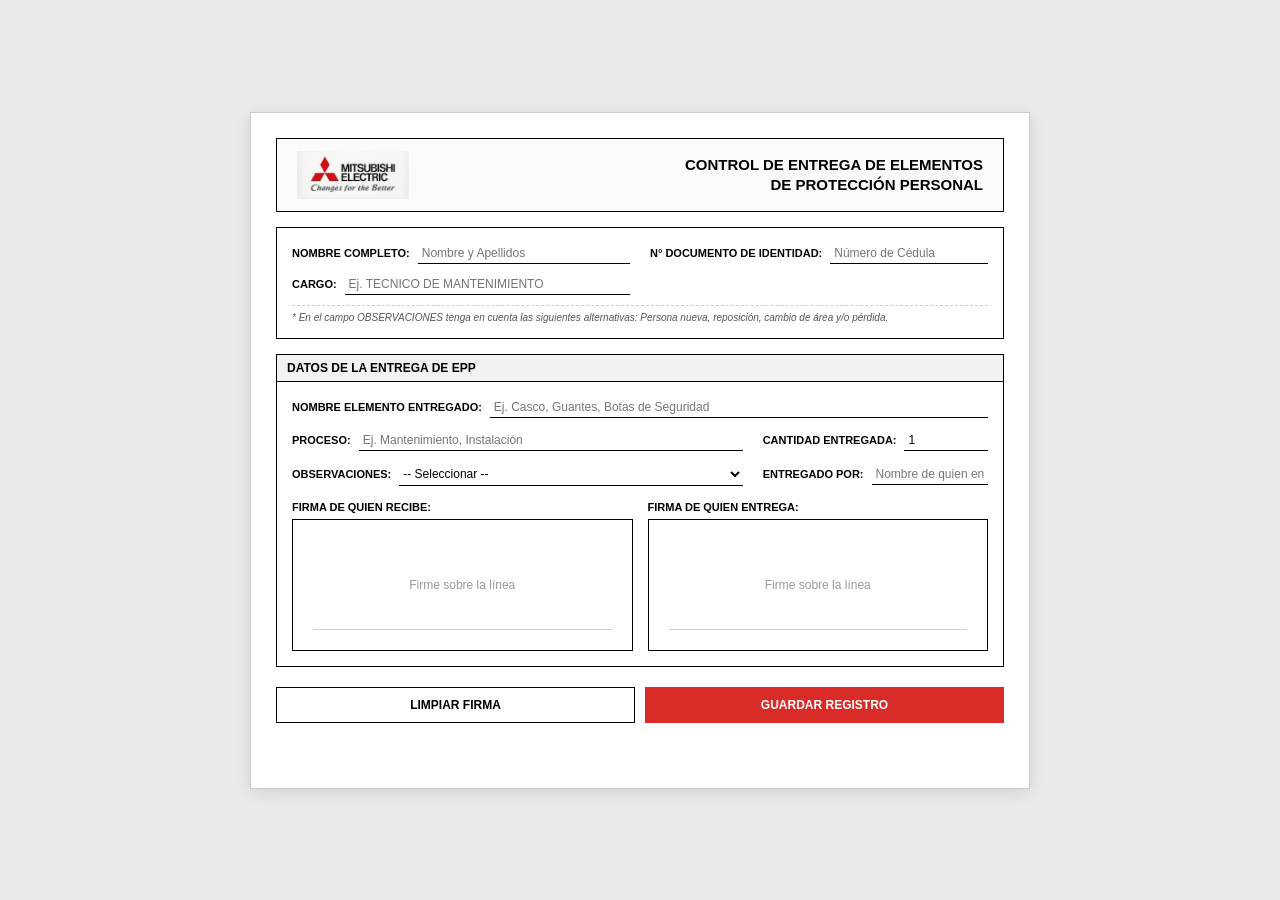
==== index.html @ 2511dfd5 "Renombrar a index.html para GitHub Pages" ====
<!DOCTYPE html>
<html lang="es">
<head>
<meta charset="UTF-8">
<meta name="viewport" content="width=device-width, initial-scale=1.0">
<title>Control de Entrega de EPP</title>
<link rel="stylesheet" href="style.css">
</head>
<body>

<div class="hoja-excel">
  
  <!-- Encabezado con Logo y Título exacto del Excel -->
  <div class="encabezado-tabla">
    <div class="encabezado-tabla__logo">
     <img src="img/img2.jpg" alt="Logo de la empresa">
    </div>
    <div class="encabezado-tabla__titulo">
      CONTROL DE ENTREGA DE ELEMENTOS<br>DE PROTECCIÓN PERSONAL
    </div>
  </div>

  <!-- Sección 1: Datos Fijos del Trabajador -->
  <div class="seccion-trabajador">
    <div class="grid-trabajador">
      <div class="campo-excel">
        <label for="nombre">NOMBRE COMPLETO:</label>
        <input type="text" id="nombre" required placeholder="Nombre y Apellidos">
      </div>
      <div class="campo-excel">
        <label for="documento-id">N° DOCUMENTO DE IDENTIDAD:</label>
        <input type="text" id="documento-id" required placeholder="Número de Cédula">
      </div>
    </div>
    <div class="grid-trabajador" style="margin-top: 10px;">
      <div class="campo-excel">
        <label for="cargo">CARGO:</label>
        <input type="text" id="cargo" placeholder="Ej. TECNICO DE MANTENIMIENTO">
      </div>
    </div>
    <div class="nota-observaciones">
      * En el campo OBSERVACIONES tenga en cuenta las siguientes alternativas: Persona nueva, reposición, cambio de área y/o pérdida.
    </div>
  </div>

  <!-- Sección 2: Registro de la Entrega (Columnas de la tabla) -->
  <div class="seccion-epp">
    <div class="seccion-epp__titulo">DATOS DE LA ENTREGA DE EPP</div>
    
    <div class="campo-excel" style="margin-bottom: 12px;">
      <label for="epp">NOMBRE ELEMENTO ENTREGADO:</label>
      <input type="text" id="epp" required placeholder="Ej. Casco, Guantes, Botas de Seguridad">
    </div>

    <div class="grid-epp">
      <div class="campo-excel">
        <label for="proceso">PROCESO:</label>
        <input type="text" id="proceso" placeholder="Ej. Mantenimiento, Instalación">
      </div>
      <div class="campo-excel">
        <label for="cantidad">CANTIDAD ENTREGADA:</label>
        <input type="number" id="cantidad" value="1" min="1">
      </div>
    </div>

    <div class="grid-epp" style="margin-top: 12px;">
      <div class="campo-excel">
        <label for="observaciones">OBSERVACIONES:</label>
        <select id="observaciones">
          <option value="">-- Seleccionar --</option>
          <option value="Persona nueva">Persona nueva</option>
          <option value="Reposición">Reposición</option>
          <option value="Cambio de área">Cambio de área</option>
          <option value="Pérdida">Pérdida</option>
        </select>
      </div>
      <div class="campo-excel">
        <label for="entrega">ENTREGADO POR:</label>
        <input type="text" id="entrega" required placeholder="Nombre de quien entrega">
      </div>
    </div>

    <!-- Bloque de Firmas -->
    <div class="grid-firmas">
      <div class="firma-bloque">
        <label>FIRMA DE QUIEN RECIBE:</label>
        <div class="firma-lienzo">
          <canvas id="lienzo-recibe"></canvas>
          <span class="firma-lienzo__marca"></span>
          <span class="firma-lienzo__vacio" id="marcador-vacio-recibe">Firme sobre la línea</span>
        </div>
      </div>

      <div class="firma-bloque">
        <label>FIRMA DE QUIEN ENTREGA:</label>
        <div class="firma-lienzo">
          <canvas id="lienzo-entrega"></canvas>
          <span class="firma-lienzo__marca"></span>
          <span class="firma-lienzo__vacio" id="marcador-vacio-entrega">Firme sobre la línea</span>
        </div>
      </div>
    </div>
  </div>

  <!-- Botones -->
  <div class="acciones">
    <button class="boton boton--limpiar" id="btn-limpiar" type="button">Limpiar Firma</button>
    <button class="boton boton--guardar" id="btn-guardar" type="button">Guardar Registro</button>
  </div>

  <p class="estado" id="estado"></p>
</div>

<script>
(function(){
  // Reemplaza esta URL por la URL de tu Web App desplegada en Google Apps Script
  const URL_BACKEND = 'https://script.google.com/macros/s/AKfycbyQ6_ZboArLVI1lD9yYZl3Hnw3t8g-4eSgAZSee0zaaP73YEIxnqIEa2lY50r6Mg6xx/exec';

  const btnLimpiar = document.getElementById('btn-limpiar');
  const btnGuardar = document.getElementById('btn-guardar');
  const estado = document.getElementById('estado');

  // Campos
  const inputNombre = document.getElementById('nombre');
  const inputDocumento = document.getElementById('documento-id');
  const inputCargo = document.getElementById('cargo');
  const inputEpp = document.getElementById('epp');
  const inputProceso = document.getElementById('proceso');
  const inputCantidad = document.getElementById('cantidad');
  const inputObservaciones = document.getElementById('observaciones');
  const inputEntrega = document.getElementById('entrega');

  // Crea un panel de firma independiente a partir de un canvas y su marcador de "vacío"
  function crearPanelFirma(idCanvas, idMarcador){
    const canvas = document.getElementById(idCanvas);
    const ctx = canvas.getContext('2d');
    const marcadorVacio = document.getElementById(idMarcador);

    let dibujando = false;
    let trazoIniciado = false;
    let ultimaPos = { x: 0, y: 0 };

    function ajustarLienzo(){
      const relacionPixeles = window.devicePixelRatio || 1;
      const rect = canvas.getBoundingClientRect();
      canvas.width = rect.width * relacionPixeles;
      canvas.height = rect.height * relacionPixeles;
      ctx.scale(relacionPixeles, relacionPixeles);
      ctx.lineWidth = 2;
      ctx.lineCap = 'round';
      ctx.lineJoin = 'round';
      ctx.strokeStyle = '#000000';
    }

    function posDesdeEvento(evento){
      const rect = canvas.getBoundingClientRect();
      const punto = evento.touches ? evento.touches[0] : evento;
      return {
        x: punto.clientX - rect.left,
        y: punto.clientY - rect.top
      };
    }

    function iniciarTrazo(evento){
      dibujando = true;
      trazoIniciado = true;
      marcadorVacio.style.opacity = '0';
      ultimaPos = posDesdeEvento(evento);
      evento.preventDefault();
    }

    function dibujar(evento){
      if(!dibujando) return;
      const pos = posDesdeEvento(evento);
      ctx.beginPath();
      ctx.moveTo(ultimaPos.x, ultimaPos.y);
      ctx.lineTo(pos.x, pos.y);
      ctx.stroke();
      ultimaPos = pos;
      evento.preventDefault();
    }

    function terminarTrazo(){
      dibujando = false;
    }

    canvas.addEventListener('mousedown', iniciarTrazo);
    canvas.addEventListener('mousemove', dibujar);
    window.addEventListener('mouseup', terminarTrazo);

    canvas.addEventListener('touchstart', iniciarTrazo, { passive: false });
    canvas.addEventListener('touchmove', dibujar, { passive: false });
    canvas.addEventListener('touchend', terminarTrazo);

    window.addEventListener('resize', function(){
      const datosPrevios = trazoIniciado ? canvas.toDataURL() : null;
      ajustarLienzo();
      if(datosPrevios){
        const img = new Image();
        img.onload = function(){ ctx.drawImage(img, 0, 0, canvas.clientWidth, canvas.clientHeight); };
        img.src = datosPrevios;
      }
    });

    ajustarLienzo();

    return {
      estaVacio: function(){ return !trazoIniciado; },
      limpiar: function(){
        ctx.clearRect(0, 0, canvas.width, canvas.height);
        trazoIniciado = false;
        marcadorVacio.style.opacity = '1';
      },
      obtenerDataUrl: function(){ return canvas.toDataURL('image/png'); }
    };
  }

  const firmaRecibe = crearPanelFirma('lienzo-recibe', 'marcador-vacio-recibe');
  const firmaEntrega = crearPanelFirma('lienzo-entrega', 'marcador-vacio-entrega');

  btnLimpiar.addEventListener('click', function(){
    firmaRecibe.limpiar();
    firmaEntrega.limpiar();
    estado.textContent = '';
    estado.className = 'estado';
  });

  btnGuardar.addEventListener('click', function(){
    if(!inputNombre.value.trim() || !inputDocumento.value.trim() || !inputEpp.value.trim() || !inputEntrega.value.trim()){
      estado.textContent = 'Por favor completa los campos obligatorios.';
      estado.className = 'estado estado--error';
      return;
    }
    if(firmaRecibe.estaVacio() || firmaEntrega.estaVacio()){
      estado.textContent = 'Faltan una o ambas firmas.';
      estado.className = 'estado estado--error';
      return;
    }

    const registro = {
      nombre: inputNombre.value.trim(),
      documento: inputDocumento.value.trim(),
      cargo: inputCargo.value.trim(),
      epp: inputEpp.value.trim(),
      proceso: inputProceso.value.trim(),
      cantidad: inputCantidad.value || 1,
      observaciones: inputObservaciones.value,
      entrega: inputEntrega.value.trim(),
      firmaRecibe: firmaRecibe.obtenerDataUrl(),
      firmaEntrega: firmaEntrega.obtenerDataUrl(),
      fecha: new Date().toISOString().split('T')[0]
    };

    btnGuardar.disabled = true;
    estado.textContent = 'Guardando en la hoja de cálculo...';
    estado.className = 'estado';

    fetch(URL_BACKEND, {
      method: 'POST',
      body: JSON.stringify(registro)
    })
      .then(function(respuesta){ return respuesta.json(); })
      .then(function(resultado){
        if(resultado.ok){
          estado.textContent = '¡Registro guardado exitosamente!';
          estado.className = 'estado estado--ok';

          inputNombre.value = '';
          inputDocumento.value = '';
          inputCargo.value = '';
          inputEpp.value = '';
          inputProceso.value = '';
          inputCantidad.value = '1';
          inputObservaciones.value = '';
          inputEntrega.value = '';
          firmaRecibe.limpiar();
          firmaEntrega.limpiar();
        } else {
          estado.textContent = resultado.error || 'No se pudo guardar el registro.';
          estado.className = 'estado estado--error';
        }
      })
      .catch(function(){
        estado.textContent = 'Error de conexión al servidor.';
        estado.className = 'estado estado--error';
      })
      .finally(function(){
        btnGuardar.disabled = false;
      });
  });
})();
</script>

</body>
</html>
---- style.css ----
:root {
  --borde-excel: #B0C4DE;
  --borde-celda: #D9D9D9;
  --fondo-encabezado: #F2F2F2;
  --texto-principal: #000000;
  --rojo-mitsubishi: #D92B27;
  --azul-boton: #1E3A5F;
}

* { 
  box-sizing: border-box; 
}

body {
  margin: 0;
  min-height: 100vh;
  display: flex;
  align-items: center;
  justify-content: center;
  background: #EAEAEA;
  font-family: Arial, Helvetica, sans-serif;
  color: var(--texto-principal);
  padding: 20px 10px;
}

.hoja-excel {
  width: 100%;
  max-width: 780px;
  background: #FFFFFF;
  border: 1px solid #CCCCCC;
  box-shadow: 0 4px 15px rgba(0,0,0,0.1);
  padding: 25px;
}

/* ENCABEZADO Y LOGO */
.encabezado-tabla {
  display: flex;
  align-items: center;
  justify-content: space-between;
  border: 1.5px solid var(--texto-principal);
  padding: 12px 20px;
  margin-bottom: 15px;
  background-color: #FAFAFA;
}

.encabezado-tabla__logo img {
  height: 48px;
  width: auto;
  display: block;
}

.encabezado-tabla__titulo {
  font-size: 15px;
  font-weight: bold;
  text-align: right;
  color: #000000;
  line-height: 1.3;
}

/* SECCIÓN DATOS DEL TRABAJADOR */
.seccion-trabajador {
  border: 1px solid #000000;
  padding: 15px;
  margin-bottom: 15px;
  background-color: #FFFFFF;
}

.grid-trabajador {
  display: grid;
  grid-template-columns: 1fr 1fr;
  gap: 12px 20px;
}

.campo-excel {
  display: flex;
  align-items: center;
}

.campo-excel label {
  font-size: 11px;
  font-weight: bold;
  white-space: nowrap;
  margin-right: 8px;
}

.campo-excel input {
  width: 100%;
  border: none;
  border-bottom: 1px solid #000000;
  font-size: 12px;
  padding: 3px 4px;
  outline: none;
  background: transparent;
}

.nota-observaciones {
  font-size: 10px;
  color: #555555;
  margin-top: 10px;
  font-style: italic;
  border-top: 1px dashed #CCCCCC;
  padding-top: 6px;
}

/* TABLA DE ENTREGA */
.seccion-epp {
  border: 1px solid #000000;
  padding: 15px;
  margin-bottom: 15px;
  background: #FFFFFF;
}

.seccion-epp__titulo {
  font-size: 12px;
  font-weight: bold;
  background: var(--fondo-encabezado);
  padding: 6px 10px;
  margin: -15px -15px 15px -15px;
  border-bottom: 1px solid #000000;
}

.grid-epp {
  display: grid;
  grid-template-columns: 2fr 1fr;
  gap: 12px 20px;
}

.campo-excel select {
  width: 100%;
  border: none;
  border-bottom: 1px solid #000000;
  font-size: 12px;
  padding: 3px 0;
  outline: none;
  background: transparent;
}

/* FIRMA */
.grid-firmas {
  display: grid;
  grid-template-columns: 1fr 1fr;
  gap: 15px;
  margin-top: 15px;
}

.firma-bloque {
  margin-top: 0;
}

.firma-bloque label {
  display: block;
  font-size: 11px;
  font-weight: bold;
  margin-bottom: 6px;
}

.firma-lienzo {
  position: relative;
  border: 1px solid #000000;
  background: #FFFFFF;
  touch-action: none;
}

.firma-lienzo canvas {
  display: block;
  width: 100%;
  height: 130px;
  cursor: crosshair;
}

.firma-lienzo__marca {
  position: absolute;
  left: 20px;
  right: 20px;
  bottom: 20px;
  border-top: 1px solid #CCCCCC;
  pointer-events: none;
}

.firma-lienzo__vacio {
  position: absolute;
  top: 50%;
  left: 50%;
  transform: translate(-50%, -50%);
  font-size: 12px;
  color: #999999;
  pointer-events: none;
  transition: opacity 0.15s ease;
}

/* BOTONES Y ESTADO */
.acciones {
  display: flex;
  gap: 10px;
  margin-top: 20px;
}

.boton {
  flex: 1;
  padding: 10px 0;
  border: 1px solid #000000;
  font-size: 12px;
  font-weight: bold;
  cursor: pointer;
  text-transform: uppercase;
}

.boton--limpiar {
  background: #FFFFFF;
  color: #000000;
}

.boton--guardar {
  background: var(--rojo-mitsubishi);
  color: #FFFFFF;
  border-color: var(--rojo-mitsubishi);
}

.boton--guardar:disabled {
  background: #CCCCCC;
  border-color: #CCCCCC;
  cursor: not-allowed;
}

.estado {
  margin-top: 12px;
  font-size: 12px;
  text-align: center;
  font-weight: bold;
  min-height: 16px;
}

.estado--ok { color: var(--azul-boton); }
.estado--error { color: var(--rojo-mitsubishi); }

@media (max-width: 600px) {
  .grid-trabajador, .grid-epp, .grid-firmas {
    grid-template-columns: 1fr;
  }
}
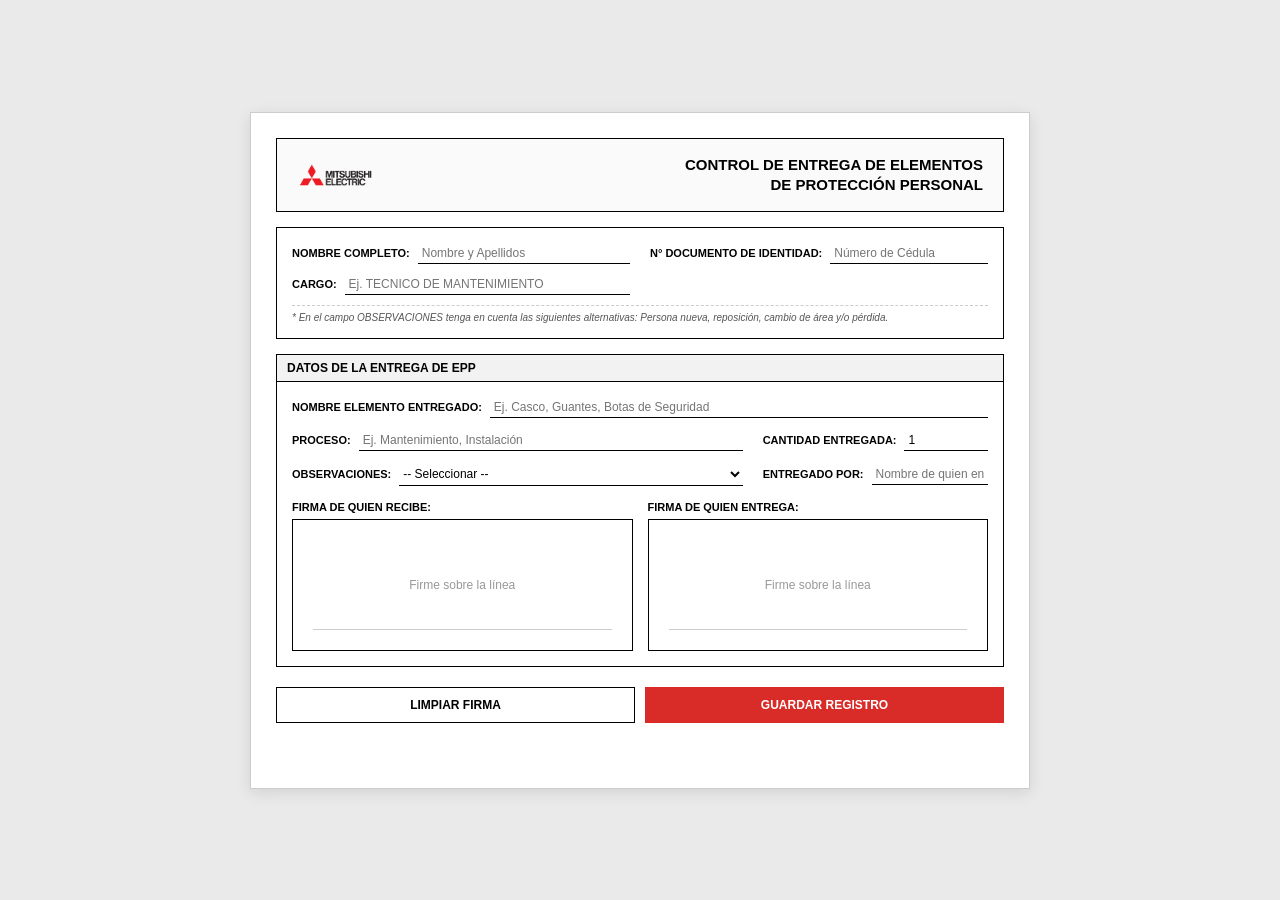
==== commit 54fde3b9: "logo" ====
--- a/index.html
+++ b/index.html
@@ -13,7 +13,7 @@
   <!-- Encabezado con Logo y Título exacto del Excel -->
   <div class="encabezado-tabla">
     <div class="encabezado-tabla__logo">
-     <img src="img/img2.jpg" alt="Logo de la empresa">
+     <img src="img/logo3.png" alt="Logo de la empresa">
     </div>
     <div class="encabezado-tabla__titulo">
       CONTROL DE ENTREGA DE ELEMENTOS<br>DE PROTECCIÓN PERSONAL
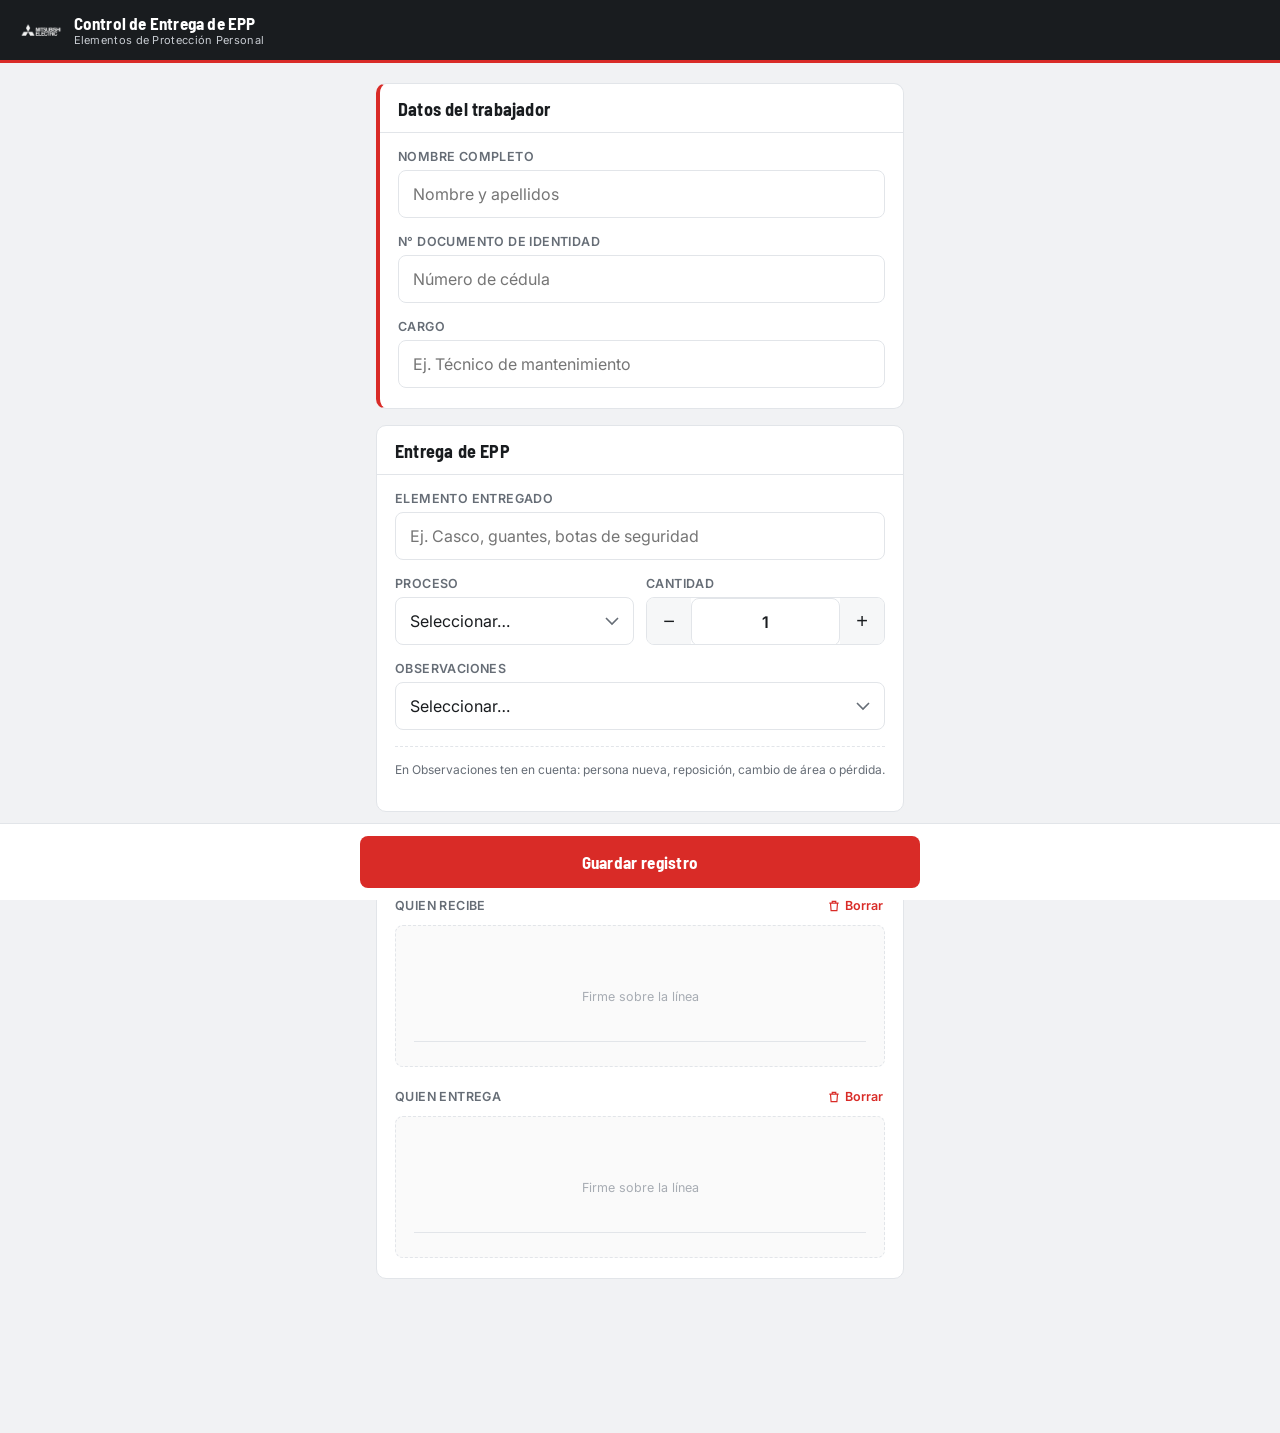
==== commit b14a1ab2: "actualizacion" ====
--- a/index.html
+++ b/index.html
@@ -2,88 +2,111 @@
 <html lang="es">
 <head>
 <meta charset="UTF-8">
-<meta name="viewport" content="width=device-width, initial-scale=1.0">
+<meta name="viewport" content="width=device-width, initial-scale=1.0, viewport-fit=cover">
 <title>Control de Entrega de EPP</title>
+<link rel="preconnect" href="https://fonts.googleapis.com">
+<link rel="preconnect" href="https://fonts.gstatic.com" crossorigin>
+<link href="https://fonts.googleapis.com/css2?family=Barlow+Semi+Condensed:wght@600;700&family=Inter:wght@400;500;600;700&display=swap" rel="stylesheet">
 <link rel="stylesheet" href="style.css">
 </head>
 <body>
 
-<div class="hoja-excel">
-  
-  <!-- Encabezado con Logo y Título exacto del Excel -->
-  <div class="encabezado-tabla">
-    <div class="encabezado-tabla__logo">
-     <img src="img/logo3.png" alt="Logo de la empresa">
-    </div>
-    <div class="encabezado-tabla__titulo">
-      CONTROL DE ENTREGA DE ELEMENTOS<br>DE PROTECCIÓN PERSONAL
-    </div>
+<header class="barra-superior">
+  <img src="img/logo3.png" alt="Logo de la empresa">
+  <div class="barra-superior__texto">
+    Control de Entrega de EPP
+    <span>Elementos de Protección Personal</span>
   </div>
-
-  <!-- Sección 1: Datos Fijos del Trabajador -->
-  <div class="seccion-trabajador">
-    <div class="grid-trabajador">
-      <div class="campo-excel">
-        <label for="nombre">NOMBRE COMPLETO:</label>
-        <input type="text" id="nombre" required placeholder="Nombre y Apellidos">
-      </div>
-      <div class="campo-excel">
-        <label for="documento-id">N° DOCUMENTO DE IDENTIDAD:</label>
-        <input type="text" id="documento-id" required placeholder="Número de Cédula">
-      </div>
-    </div>
-    <div class="grid-trabajador" style="margin-top: 10px;">
-      <div class="campo-excel">
-        <label for="cargo">CARGO:</label>
-        <input type="text" id="cargo" placeholder="Ej. TECNICO DE MANTENIMIENTO">
-      </div>
-    </div>
-    <div class="nota-observaciones">
-      * En el campo OBSERVACIONES tenga en cuenta las siguientes alternativas: Persona nueva, reposición, cambio de área y/o pérdida.
-    </div>
-  </div>
-
-  <!-- Sección 2: Registro de la Entrega (Columnas de la tabla) -->
-  <div class="seccion-epp">
-    <div class="seccion-epp__titulo">DATOS DE LA ENTREGA DE EPP</div>
-    
-    <div class="campo-excel" style="margin-bottom: 12px;">
-      <label for="epp">NOMBRE ELEMENTO ENTREGADO:</label>
-      <input type="text" id="epp" required placeholder="Ej. Casco, Guantes, Botas de Seguridad">
-    </div>
-
-    <div class="grid-epp">
-      <div class="campo-excel">
-        <label for="proceso">PROCESO:</label>
-        <input type="text" id="proceso" placeholder="Ej. Mantenimiento, Instalación">
-      </div>
-      <div class="campo-excel">
-        <label for="cantidad">CANTIDAD ENTREGADA:</label>
-        <input type="number" id="cantidad" value="1" min="1">
-      </div>
-    </div>
-
-    <div class="grid-epp" style="margin-top: 12px;">
-      <div class="campo-excel">
-        <label for="observaciones">OBSERVACIONES:</label>
+</header>
+
+<main class="contenedor">
+
+  <!-- 1. DATOS DEL TRABAJADOR -->
+  <section class="seccion seccion--trabajador">
+    <div class="seccion__cabecera">
+      <span class="rotulo-seccion">Datos del trabajador</span>
+    </div>
+    <div class="seccion__cuerpo">
+      <div class="campo">
+        <label for="nombre">Nombre completo</label>
+        <input type="text" id="nombre" placeholder="Nombre y apellidos" required>
+      </div>
+      <div class="campo">
+        <label for="documento-id">N° documento de identidad</label>
+        <input type="text" id="documento-id" placeholder="Número de cédula" required inputmode="numeric">
+      </div>
+      <div class="campo">
+        <label for="cargo">Cargo</label>
+        <input type="text" id="cargo" placeholder="Ej. Técnico de mantenimiento">
+      </div>
+    </div>
+  </section>
+
+  <!-- 2. DATOS DE LA ENTREGA -->
+  <section class="seccion">
+    <div class="seccion__cabecera">
+      <span class="rotulo-seccion">Entrega de EPP</span>
+    </div>
+    <div class="seccion__cuerpo">
+      <div class="campo">
+        <label for="epp">Elemento entregado</label>
+        <input type="text" id="epp" placeholder="Ej. Casco, guantes, botas de seguridad" required>
+      </div>
+
+      <div class="fila-dos">
+        <div class="campo">
+          <label for="proceso">Proceso</label>
+          <select id="proceso">
+            <option value="">Seleccionar…</option>
+            <option value="Mantenimiento">Mantenimiento</option>
+            <option value="Instalación">Instalación</option>
+            <option value="Ingeniero">Ingeniero</option>
+            <option value="Supervisor">Supervisor</option>
+            <option value="Otros">Otros</option>
+          </select>
+        </div>
+        <div class="campo">
+          <label for="cantidad">Cantidad</label>
+          <div class="stepper">
+            <button type="button" id="btn-restar" aria-label="Restar">−</button>
+            <input type="number" id="cantidad" value="1" min="1" inputmode="numeric">
+            <button type="button" id="btn-sumar" aria-label="Sumar">+</button>
+          </div>
+        </div>
+      </div>
+
+      <div class="campo">
+        <label for="observaciones">Observaciones</label>
         <select id="observaciones">
-          <option value="">-- Seleccionar --</option>
+          <option value="">Seleccionar…</option>
           <option value="Persona nueva">Persona nueva</option>
           <option value="Reposición">Reposición</option>
           <option value="Cambio de área">Cambio de área</option>
           <option value="Pérdida">Pérdida</option>
         </select>
       </div>
-      <div class="campo-excel">
-        <label for="entrega">ENTREGADO POR:</label>
-        <input type="text" id="entrega" required placeholder="Nombre de quien entrega">
-      </div>
-    </div>
-
-    <!-- Bloque de Firmas -->
-    <div class="grid-firmas">
-      <div class="firma-bloque">
-        <label>FIRMA DE QUIEN RECIBE:</label>
+
+      <p class="nota">
+        En Observaciones ten en cuenta: persona nueva, reposición, cambio de área o pérdida.
+      </p>
+    </div>
+  </section>
+
+  <!-- 3. FIRMAS -->
+  <section class="seccion">
+    <div class="seccion__cabecera">
+      <span class="rotulo-seccion">Firmas</span>
+    </div>
+    <div class="seccion__cuerpo">
+
+      <div class="firma">
+        <div class="firma__cabecera">
+          <label>Quien recibe</label>
+          <button type="button" class="firma__borrar" id="btn-borrar-recibe">
+            <svg viewBox="0 0 24 24" fill="none" stroke="currentColor" stroke-width="2"><path d="M4 7h16M9 7V4h6v3M6 7l1 13h10l1-13"/></svg>
+            Borrar
+          </button>
+        </div>
         <div class="firma-lienzo">
           <canvas id="lienzo-recibe"></canvas>
           <span class="firma-lienzo__marca"></span>
@@ -91,36 +114,37 @@
         </div>
       </div>
 
-      <div class="firma-bloque">
-        <label>FIRMA DE QUIEN ENTREGA:</label>
+      <div class="firma">
+        <div class="firma__cabecera">
+          <label>Quien entrega</label>
+          <button type="button" class="firma__borrar" id="btn-borrar-entrega">
+            <svg viewBox="0 0 24 24" fill="none" stroke="currentColor" stroke-width="2"><path d="M4 7h16M9 7V4h6v3M6 7l1 13h10l1-13"/></svg>
+            Borrar
+          </button>
+        </div>
         <div class="firma-lienzo">
           <canvas id="lienzo-entrega"></canvas>
           <span class="firma-lienzo__marca"></span>
           <span class="firma-lienzo__vacio" id="marcador-vacio-entrega">Firme sobre la línea</span>
         </div>
       </div>
-    </div>
-  </div>
-
-  <!-- Botones -->
-  <div class="acciones">
-    <button class="boton boton--limpiar" id="btn-limpiar" type="button">Limpiar Firma</button>
-    <button class="boton boton--guardar" id="btn-guardar" type="button">Guardar Registro</button>
-  </div>
+
+    </div>
+  </section>
 
   <p class="estado" id="estado"></p>
+
+</main>
+
+<div class="barra-inferior">
+  <button type="button" class="boton-guardar" id="btn-guardar">Guardar registro</button>
 </div>
 
 <script>
-(function(){
-  // Reemplaza esta URL por la URL de tu Web App desplegada en Google Apps Script
-  const URL_BACKEND = 'https://script.google.com/macros/s/AKfycbyQ6_ZboArLVI1lD9yYZl3Hnw3t8g-4eSgAZSee0zaaP73YEIxnqIEa2lY50r6Mg6xx/exec';
-
-  const btnLimpiar = document.getElementById('btn-limpiar');
-  const btnGuardar = document.getElementById('btn-guardar');
-  const estado = document.getElementById('estado');
-
-  // Campos
+(() => {
+  // Misma URL de tu Web App de Apps Script
+  const URL_BACKEND = 'https://script.google.com/macros/s/AKfycbwhfkXDxhpd22IqigbEQHSxbVT02cgX8-Wxl1zHgTJp_QKs-QGVvSPgQS0RdGXcLeA1/exec';
+
   const inputNombre = document.getElementById('nombre');
   const inputDocumento = document.getElementById('documento-id');
   const inputCargo = document.getElementById('cargo');
@@ -128,112 +152,124 @@
   const inputProceso = document.getElementById('proceso');
   const inputCantidad = document.getElementById('cantidad');
   const inputObservaciones = document.getElementById('observaciones');
-  const inputEntrega = document.getElementById('entrega');
-
-  // Crea un panel de firma independiente a partir de un canvas y su marcador de "vacío"
-  function crearPanelFirma(idCanvas, idMarcador){
+
+  const btnGuardar = document.getElementById('btn-guardar');
+  const estado = document.getElementById('estado');
+
+  function mostrarEstado(mensaje, tipo){
+    estado.textContent = mensaje;
+    estado.className = 'estado' + (tipo ? ' estado--' + tipo : '');
+  }
+
+  /* ---------------------------------------------------------
+     Stepper de cantidad
+  --------------------------------------------------------- */
+  document.getElementById('btn-sumar').addEventListener('click', () => {
+    inputCantidad.value = (parseInt(inputCantidad.value, 10) || 0) + 1;
+  });
+  document.getElementById('btn-restar').addEventListener('click', () => {
+    const actual = parseInt(inputCantidad.value, 10) || 1;
+    inputCantidad.value = Math.max(1, actual - 1);
+  });
+
+  /* ---------------------------------------------------------
+     Panel de firma reutilizable
+  --------------------------------------------------------- */
+  function crearFirma(idCanvas, idMarcador, idBotonBorrar){
     const canvas = document.getElementById(idCanvas);
     const ctx = canvas.getContext('2d');
-    const marcadorVacio = document.getElementById(idMarcador);
+    const marcador = document.getElementById(idMarcador);
 
     let dibujando = false;
-    let trazoIniciado = false;
-    let ultimaPos = { x: 0, y: 0 };
-
-    function ajustarLienzo(){
-      const relacionPixeles = window.devicePixelRatio || 1;
+    let tieneFirma = false;
+    let ultimaPosicion = { x: 0, y: 0 };
+
+    function ajustarCanvas(){
+      const relacion = window.devicePixelRatio || 1;
       const rect = canvas.getBoundingClientRect();
-      canvas.width = rect.width * relacionPixeles;
-      canvas.height = rect.height * relacionPixeles;
-      ctx.scale(relacionPixeles, relacionPixeles);
+      canvas.width = rect.width * relacion;
+      canvas.height = rect.height * relacion;
+      ctx.scale(relacion, relacion);
       ctx.lineWidth = 2;
       ctx.lineCap = 'round';
       ctx.lineJoin = 'round';
-      ctx.strokeStyle = '#000000';
-    }
-
-    function posDesdeEvento(evento){
+      ctx.strokeStyle = '#191C1F';
+    }
+
+    function obtenerPosicion(evento){
       const rect = canvas.getBoundingClientRect();
       const punto = evento.touches ? evento.touches[0] : evento;
-      return {
-        x: punto.clientX - rect.left,
-        y: punto.clientY - rect.top
-      };
-    }
-
-    function iniciarTrazo(evento){
+      return { x: punto.clientX - rect.left, y: punto.clientY - rect.top };
+    }
+
+    function comenzar(evento){
       dibujando = true;
-      trazoIniciado = true;
-      marcadorVacio.style.opacity = '0';
-      ultimaPos = posDesdeEvento(evento);
+      tieneFirma = true;
+      marcador.style.opacity = '0';
+      ultimaPosicion = obtenerPosicion(evento);
       evento.preventDefault();
     }
 
     function dibujar(evento){
       if(!dibujando) return;
-      const pos = posDesdeEvento(evento);
+      const posicion = obtenerPosicion(evento);
       ctx.beginPath();
-      ctx.moveTo(ultimaPos.x, ultimaPos.y);
-      ctx.lineTo(pos.x, pos.y);
+      ctx.moveTo(ultimaPosicion.x, ultimaPosicion.y);
+      ctx.lineTo(posicion.x, posicion.y);
       ctx.stroke();
-      ultimaPos = pos;
+      ultimaPosicion = posicion;
       evento.preventDefault();
     }
 
-    function terminarTrazo(){
-      dibujando = false;
-    }
-
-    canvas.addEventListener('mousedown', iniciarTrazo);
+    function terminar(){ dibujando = false; }
+
+    canvas.addEventListener('mousedown', comenzar);
     canvas.addEventListener('mousemove', dibujar);
-    window.addEventListener('mouseup', terminarTrazo);
-
-    canvas.addEventListener('touchstart', iniciarTrazo, { passive: false });
+    window.addEventListener('mouseup', terminar);
+    canvas.addEventListener('touchstart', comenzar, { passive: false });
     canvas.addEventListener('touchmove', dibujar, { passive: false });
-    canvas.addEventListener('touchend', terminarTrazo);
-
-    window.addEventListener('resize', function(){
-      const datosPrevios = trazoIniciado ? canvas.toDataURL() : null;
-      ajustarLienzo();
+    canvas.addEventListener('touchend', terminar);
+
+    window.addEventListener('resize', () => {
+      const datosPrevios = tieneFirma ? canvas.toDataURL() : null;
+      ajustarCanvas();
       if(datosPrevios){
         const img = new Image();
-        img.onload = function(){ ctx.drawImage(img, 0, 0, canvas.clientWidth, canvas.clientHeight); };
+        img.onload = () => ctx.drawImage(img, 0, 0, canvas.clientWidth, canvas.clientHeight);
         img.src = datosPrevios;
       }
     });
 
-    ajustarLienzo();
+    ajustarCanvas();
+
+    function limpiar(){
+      ctx.clearRect(0, 0, canvas.width, canvas.height);
+      tieneFirma = false;
+      marcador.style.opacity = '1';
+    }
+
+    document.getElementById(idBotonBorrar).addEventListener('click', limpiar);
 
     return {
-      estaVacio: function(){ return !trazoIniciado; },
-      limpiar: function(){
-        ctx.clearRect(0, 0, canvas.width, canvas.height);
-        trazoIniciado = false;
-        marcadorVacio.style.opacity = '1';
-      },
-      obtenerDataUrl: function(){ return canvas.toDataURL('image/png'); }
+      estaVacio: () => !tieneFirma,
+      limpiar,
+      obtenerImagen: () => canvas.toDataURL('image/png')
     };
   }
 
-  const firmaRecibe = crearPanelFirma('lienzo-recibe', 'marcador-vacio-recibe');
-  const firmaEntrega = crearPanelFirma('lienzo-entrega', 'marcador-vacio-entrega');
-
-  btnLimpiar.addEventListener('click', function(){
-    firmaRecibe.limpiar();
-    firmaEntrega.limpiar();
-    estado.textContent = '';
-    estado.className = 'estado';
-  });
-
-  btnGuardar.addEventListener('click', function(){
-    if(!inputNombre.value.trim() || !inputDocumento.value.trim() || !inputEpp.value.trim() || !inputEntrega.value.trim()){
-      estado.textContent = 'Por favor completa los campos obligatorios.';
-      estado.className = 'estado estado--error';
+  const firmaRecibe = crearFirma('lienzo-recibe', 'marcador-vacio-recibe', 'btn-borrar-recibe');
+  const firmaEntrega = crearFirma('lienzo-entrega', 'marcador-vacio-entrega', 'btn-borrar-entrega');
+
+  /* ---------------------------------------------------------
+     Guardar registro
+  --------------------------------------------------------- */
+  btnGuardar.addEventListener('click', async () => {
+    if(!inputNombre.value.trim() || !inputDocumento.value.trim() || !inputEpp.value.trim()){
+      mostrarEstado('Por favor completa los campos obligatorios.', 'error');
       return;
     }
     if(firmaRecibe.estaVacio() || firmaEntrega.estaVacio()){
-      estado.textContent = 'Faltan una o ambas firmas.';
-      estado.className = 'estado estado--error';
+      mostrarEstado('Faltan una o ambas firmas.', 'error');
       return;
     }
 
@@ -245,48 +281,42 @@
       proceso: inputProceso.value.trim(),
       cantidad: inputCantidad.value || 1,
       observaciones: inputObservaciones.value,
-      entrega: inputEntrega.value.trim(),
-      firmaRecibe: firmaRecibe.obtenerDataUrl(),
-      firmaEntrega: firmaEntrega.obtenerDataUrl(),
+      firmaRecibe: firmaRecibe.obtenerImagen(),
+      firmaEntrega: firmaEntrega.obtenerImagen(),
       fecha: new Date().toISOString().split('T')[0]
     };
 
     btnGuardar.disabled = true;
-    estado.textContent = 'Guardando en la hoja de cálculo...';
-    estado.className = 'estado';
-
-    fetch(URL_BACKEND, {
-      method: 'POST',
-      body: JSON.stringify(registro)
-    })
-      .then(function(respuesta){ return respuesta.json(); })
-      .then(function(resultado){
-        if(resultado.ok){
-          estado.textContent = '¡Registro guardado exitosamente!';
-          estado.className = 'estado estado--ok';
-
-          inputNombre.value = '';
-          inputDocumento.value = '';
-          inputCargo.value = '';
-          inputEpp.value = '';
-          inputProceso.value = '';
-          inputCantidad.value = '1';
-          inputObservaciones.value = '';
-          inputEntrega.value = '';
-          firmaRecibe.limpiar();
-          firmaEntrega.limpiar();
-        } else {
-          estado.textContent = resultado.error || 'No se pudo guardar el registro.';
-          estado.className = 'estado estado--error';
-        }
-      })
-      .catch(function(){
-        estado.textContent = 'Error de conexión al servidor.';
-        estado.className = 'estado estado--error';
-      })
-      .finally(function(){
-        btnGuardar.disabled = false;
+    mostrarEstado('Guardando en la hoja de cálculo…');
+
+    try {
+      const respuesta = await fetch(URL_BACKEND, {
+        method: 'POST',
+        body: JSON.stringify(registro)
       });
+      const resultado = await respuesta.json();
+
+      if(resultado.ok){
+        mostrarEstado('¡Registro guardado exitosamente!', 'ok');
+
+        inputNombre.value = '';
+        inputDocumento.value = '';
+        inputCargo.value = '';
+        inputEpp.value = '';
+        inputProceso.value = '';
+        inputCantidad.value = '1';
+        inputObservaciones.value = '';
+        firmaRecibe.limpiar();
+        firmaEntrega.limpiar();
+      } else {
+        mostrarEstado(resultado.error || 'No se pudo guardar el registro.', 'error');
+      }
+    } catch (error) {
+      console.error('Error:', error);
+      mostrarEstado('Error de conexión con el servidor.', 'error');
+    } finally {
+      btnGuardar.disabled = false;
+    }
   });
 })();
 </script>
--- a/style.css
+++ b/style.css
@@ -1,240 +1,353 @@
-:root {
-  --borde-excel: #B0C4DE;
-  --borde-celda: #D9D9D9;
-  --fondo-encabezado: #F2F2F2;
-  --texto-principal: #000000;
-  --rojo-mitsubishi: #D92B27;
-  --azul-boton: #1E3A5F;
-}
-
-* { 
-  box-sizing: border-box; 
-}
-
-body {
-  margin: 0;
-  min-height: 100vh;
-  display: flex;
-  align-items: center;
-  justify-content: center;
-  background: #EAEAEA;
-  font-family: Arial, Helvetica, sans-serif;
-  color: var(--texto-principal);
-  padding: 20px 10px;
-}
-
-.hoja-excel {
-  width: 100%;
-  max-width: 780px;
-  background: #FFFFFF;
-  border: 1px solid #CCCCCC;
-  box-shadow: 0 4px 15px rgba(0,0,0,0.1);
-  padding: 25px;
-}
-
-/* ENCABEZADO Y LOGO */
-.encabezado-tabla {
-  display: flex;
-  align-items: center;
-  justify-content: space-between;
-  border: 1.5px solid var(--texto-principal);
-  padding: 12px 20px;
-  margin-bottom: 15px;
-  background-color: #FAFAFA;
-}
-
-.encabezado-tabla__logo img {
-  height: 48px;
-  width: auto;
-  display: block;
-}
-
-.encabezado-tabla__titulo {
-  font-size: 15px;
-  font-weight: bold;
-  text-align: right;
-  color: #000000;
-  line-height: 1.3;
-}
-
-/* SECCIÓN DATOS DEL TRABAJADOR */
-.seccion-trabajador {
-  border: 1px solid #000000;
-  padding: 15px;
-  margin-bottom: 15px;
-  background-color: #FFFFFF;
-}
-
-.grid-trabajador {
-  display: grid;
-  grid-template-columns: 1fr 1fr;
-  gap: 12px 20px;
-}
-
-.campo-excel {
-  display: flex;
-  align-items: center;
-}
-
-.campo-excel label {
-  font-size: 11px;
-  font-weight: bold;
-  white-space: nowrap;
-  margin-right: 8px;
-}
-
-.campo-excel input {
-  width: 100%;
-  border: none;
-  border-bottom: 1px solid #000000;
-  font-size: 12px;
-  padding: 3px 4px;
-  outline: none;
-  background: transparent;
-}
-
-.nota-observaciones {
-  font-size: 10px;
-  color: #555555;
-  margin-top: 10px;
-  font-style: italic;
-  border-top: 1px dashed #CCCCCC;
-  padding-top: 6px;
-}
-
-/* TABLA DE ENTREGA */
-.seccion-epp {
-  border: 1px solid #000000;
-  padding: 15px;
-  margin-bottom: 15px;
-  background: #FFFFFF;
-}
-
-.seccion-epp__titulo {
-  font-size: 12px;
-  font-weight: bold;
-  background: var(--fondo-encabezado);
-  padding: 6px 10px;
-  margin: -15px -15px 15px -15px;
-  border-bottom: 1px solid #000000;
-}
-
-.grid-epp {
-  display: grid;
-  grid-template-columns: 2fr 1fr;
-  gap: 12px 20px;
-}
-
-.campo-excel select {
-  width: 100%;
-  border: none;
-  border-bottom: 1px solid #000000;
-  font-size: 12px;
-  padding: 3px 0;
-  outline: none;
-  background: transparent;
-}
-
-/* FIRMA */
-.grid-firmas {
-  display: grid;
-  grid-template-columns: 1fr 1fr;
-  gap: 15px;
-  margin-top: 15px;
-}
-
-.firma-bloque {
-  margin-top: 0;
-}
-
-.firma-bloque label {
-  display: block;
-  font-size: 11px;
-  font-weight: bold;
-  margin-bottom: 6px;
-}
-
-.firma-lienzo {
-  position: relative;
-  border: 1px solid #000000;
-  background: #FFFFFF;
-  touch-action: none;
-}
-
-.firma-lienzo canvas {
-  display: block;
-  width: 100%;
-  height: 130px;
-  cursor: crosshair;
-}
-
-.firma-lienzo__marca {
-  position: absolute;
-  left: 20px;
-  right: 20px;
-  bottom: 20px;
-  border-top: 1px solid #CCCCCC;
-  pointer-events: none;
-}
-
-.firma-lienzo__vacio {
-  position: absolute;
-  top: 50%;
-  left: 50%;
-  transform: translate(-50%, -50%);
-  font-size: 12px;
-  color: #999999;
-  pointer-events: none;
-  transition: opacity 0.15s ease;
-}
-
-/* BOTONES Y ESTADO */
-.acciones {
-  display: flex;
-  gap: 10px;
-  margin-top: 20px;
-}
-
-.boton {
-  flex: 1;
-  padding: 10px 0;
-  border: 1px solid #000000;
-  font-size: 12px;
-  font-weight: bold;
-  cursor: pointer;
-  text-transform: uppercase;
-}
-
-.boton--limpiar {
-  background: #FFFFFF;
-  color: #000000;
-}
-
-.boton--guardar {
-  background: var(--rojo-mitsubishi);
-  color: #FFFFFF;
-  border-color: var(--rojo-mitsubishi);
-}
-
-.boton--guardar:disabled {
-  background: #CCCCCC;
-  border-color: #CCCCCC;
-  cursor: not-allowed;
-}
-
-.estado {
-  margin-top: 12px;
-  font-size: 12px;
-  text-align: center;
-  font-weight: bold;
-  min-height: 16px;
-}
-
-.estado--ok { color: var(--azul-boton); }
-.estado--error { color: var(--rojo-mitsubishi); }
-
-@media (max-width: 600px) {
-  .grid-trabajador, .grid-epp, .grid-firmas {
-    grid-template-columns: 1fr;
-  }
-}+:root{
+    --bg: #F1F2F4;
+    --superficie: #FFFFFF;
+    --tinta: #191C1F;
+    --tinta-suave: #666D76;
+    --linea: #E2E5E9;
+    --rojo: #D92B27;
+    --rojo-oscuro: #A81F1C;
+    --ok: #1F7A4D;
+    --radio: 10px;
+  }
+
+  *{ box-sizing: border-box; }
+
+  html{ -webkit-text-size-adjust: 100%; }
+
+  body{
+    margin: 0;
+    background: var(--bg);
+    font-family: 'Inter', -apple-system, sans-serif;
+    color: var(--tinta);
+    padding-bottom: 96px; /* espacio para la barra fija de guardar */
+  }
+
+  h1, h2, .rotulo-seccion{
+    font-family: 'Barlow Semi Condensed', 'Inter', sans-serif;
+  }
+
+  /* =========================================================
+     BARRA SUPERIOR
+  ========================================================= */
+
+  .barra-superior{
+    position: sticky;
+    top: 0;
+    z-index: 20;
+    background: var(--tinta);
+    color: #fff;
+    padding: 14px 20px;
+    display: flex;
+    align-items: center;
+    gap: 12px;
+    border-bottom: 3px solid var(--rojo);
+  }
+
+  .barra-superior img{
+    height: 26px;
+    width: auto;
+    filter: brightness(0) invert(1);
+    opacity: 0.95;
+  }
+
+  .barra-superior__texto{
+    font-family: 'Barlow Semi Condensed', sans-serif;
+    font-weight: 700;
+    font-size: 17px;
+    letter-spacing: 0.2px;
+    line-height: 1.15;
+  }
+
+  .barra-superior__texto span{
+    display: block;
+    font-family: 'Inter', sans-serif;
+    font-weight: 400;
+    font-size: 11px;
+    color: #C7CBD1;
+    letter-spacing: 0.3px;
+  }
+
+  /* =========================================================
+     CONTENEDOR Y SECCIONES
+  ========================================================= */
+
+  .contenedor{
+    max-width: 560px;
+    margin: 0 auto;
+    padding: 20px 16px 8px;
+  }
+
+  .seccion{
+    background: var(--superficie);
+    border: 1px solid var(--linea);
+    border-radius: var(--radio);
+    margin-bottom: 16px;
+    overflow: hidden;
+  }
+
+  .seccion__cabecera{
+    display: flex;
+    align-items: baseline;
+    justify-content: space-between;
+    padding: 14px 18px 12px;
+    border-bottom: 1px solid var(--linea);
+  }
+
+  .rotulo-seccion{
+    font-weight: 700;
+    font-size: 18px;
+    letter-spacing: 0.2px;
+  }
+
+  .seccion__contador{
+    font-size: 12px;
+    color: var(--tinta-suave);
+    font-variant-numeric: tabular-nums;
+  }
+
+  .seccion__cuerpo{
+    padding: 16px 18px 20px;
+  }
+
+  /* Acento lateral distinto para identificar la sección del trabajador como una credencial */
+  .seccion--trabajador{
+    border-left: 4px solid var(--rojo);
+  }
+
+  /* =========================================================
+     CAMPOS
+  ========================================================= */
+
+  .campo{
+    margin-bottom: 16px;
+  }
+
+  .campo:last-child{ margin-bottom: 0; }
+
+  .campo label{
+    display: block;
+    font-size: 12.5px;
+    font-weight: 600;
+    color: var(--tinta-suave);
+    margin-bottom: 6px;
+    text-transform: uppercase;
+    letter-spacing: 0.4px;
+  }
+
+  .campo input[type="text"],
+  .campo input[type="number"],
+  .campo select{
+    width: 100%;
+    height: 48px;
+    padding: 0 14px;
+    border: 1.5px solid var(--linea);
+    border-radius: 8px;
+    font-family: 'Inter', sans-serif;
+    font-size: 16px; /* evita zoom automático en iOS */
+    color: var(--tinta);
+    background: var(--superficie);
+    outline: none;
+    transition: border-color 0.15s ease;
+    appearance: none;
+  }
+
+  .campo input:focus,
+  .campo select:focus{
+    border-color: var(--rojo);
+  }
+
+  .campo select{
+    background-image: url("data:image/svg+xml,%3Csvg xmlns='http://www.w3.org/2000/svg' width='14' height='9'%3E%3Cpath d='M1 1l6 6 6-6' stroke='%23666D76' stroke-width='1.6' fill='none' fill-rule='evenodd'/%3E%3C/svg%3E");
+    background-repeat: no-repeat;
+    background-position: right 14px center;
+    padding-right: 34px;
+  }
+
+  .fila-dos{
+    display: grid;
+    grid-template-columns: 1fr 1fr;
+    gap: 12px;
+  }
+
+  /* Contador de cantidad estilo stepper, más cómodo en celular */
+  .stepper{
+    display: flex;
+    align-items: stretch;
+    height: 48px;
+    border: 1.5px solid var(--linea);
+    border-radius: 8px;
+    overflow: hidden;
+  }
+
+  .stepper button{
+    width: 44px;
+    border: none;
+    background: #F6F7F8;
+    color: var(--tinta);
+    font-size: 20px;
+    line-height: 1;
+    cursor: pointer;
+  }
+
+  .stepper button:active{ background: var(--linea); }
+
+  .stepper input{
+    flex: 1;
+    border: none;
+    text-align: center;
+    font-size: 16px;
+    font-weight: 600;
+    width: 100%;
+    -moz-appearance: textfield;
+  }
+
+  .stepper input::-webkit-outer-spin-button,
+  .stepper input::-webkit-inner-spin-button{
+    -webkit-appearance: none;
+    margin: 0;
+  }
+
+  .nota{
+    font-size: 12px;
+    color: var(--tinta-suave);
+    line-height: 1.5;
+    margin-top: 14px;
+    padding-top: 14px;
+    border-top: 1px dashed var(--linea);
+  }
+
+  /* =========================================================
+     FIRMAS
+  ========================================================= */
+
+  .firma{
+    margin-bottom: 18px;
+  }
+
+  .firma:last-child{ margin-bottom: 0; }
+
+  .firma__cabecera{
+    display: flex;
+    align-items: center;
+    justify-content: space-between;
+    margin-bottom: 8px;
+  }
+
+  .firma__cabecera label{
+    font-size: 12.5px;
+    font-weight: 600;
+    color: var(--tinta-suave);
+    text-transform: uppercase;
+    letter-spacing: 0.4px;
+  }
+
+  .firma__borrar{
+    display: flex;
+    align-items: center;
+    gap: 4px;
+    background: none;
+    border: none;
+    color: var(--rojo);
+    font-family: 'Inter', sans-serif;
+    font-size: 12.5px;
+    font-weight: 600;
+    cursor: pointer;
+    padding: 4px 2px;
+  }
+
+  .firma__borrar svg{ width: 14px; height: 14px; }
+
+  .firma-lienzo{
+    position: relative;
+    border: 1.5px dashed var(--linea);
+    border-radius: 8px;
+    background: #FAFAFA;
+    touch-action: none;
+  }
+
+  .firma-lienzo canvas{
+    display: block;
+    width: 100%;
+    height: 140px;
+    cursor: crosshair;
+    border-radius: 8px;
+  }
+
+  .firma-lienzo__marca{
+    position: absolute;
+    left: 18px;
+    right: 18px;
+    bottom: 24px;
+    border-top: 1px solid var(--linea);
+    pointer-events: none;
+  }
+
+  .firma-lienzo__vacio{
+    position: absolute;
+    top: 50%;
+    left: 50%;
+    transform: translate(-50%, -50%);
+    font-size: 12.5px;
+    color: #A7ACB3;
+    pointer-events: none;
+    transition: opacity 0.15s ease;
+  }
+
+  /* =========================================================
+     ESTADO
+  ========================================================= */
+
+  .estado{
+    text-align: center;
+    font-size: 13.5px;
+    font-weight: 600;
+    padding: 10px 16px 0;
+    min-height: 20px;
+  }
+
+  .estado--ok{ color: var(--ok); }
+  .estado--error{ color: var(--rojo); }
+
+  /* =========================================================
+     BARRA INFERIOR FIJA
+  ========================================================= */
+
+  .barra-inferior{
+    position: fixed;
+    left: 0;
+    right: 0;
+    bottom: 0;
+    z-index: 20;
+    background: var(--superficie);
+    border-top: 1px solid var(--linea);
+    padding: 12px 16px calc(12px + env(safe-area-inset-bottom));
+  }
+
+  .boton-guardar{
+    width: 100%;
+    max-width: 560px;
+    margin: 0 auto;
+    display: block;
+    height: 52px;
+    border: none;
+    border-radius: 8px;
+    background: var(--rojo);
+    color: #fff;
+    font-family: 'Barlow Semi Condensed', sans-serif;
+    font-weight: 700;
+    font-size: 17px;
+    letter-spacing: 0.3px;
+    cursor: pointer;
+    transition: background 0.15s ease;
+  }
+
+  .boton-guardar:active{ background: var(--rojo-oscuro); }
+
+  .boton-guardar:disabled{
+    background: #C6C9CE;
+    cursor: not-allowed;
+  }
+
+  @media (max-width: 420px){
+    .fila-dos{ grid-template-columns: 1fr; }
+  }
